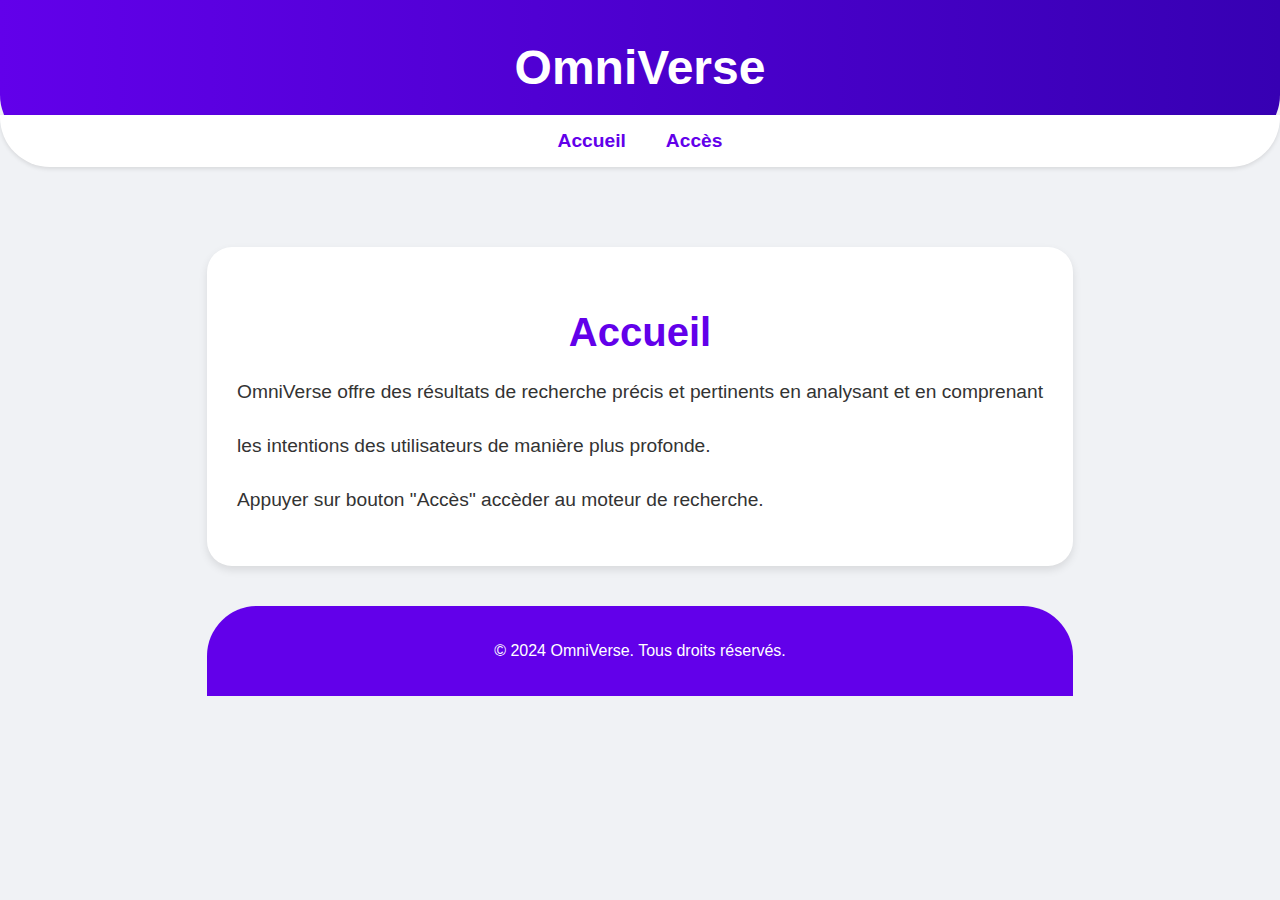
==== index.html @ 80786a97 "index.html" ====
<!DOCTYPE html>
<html lang="fr">
<head>
    <meta charset="UTF-8">
    <meta name="viewport" content="width=device-width, initial-scale=1.0">
    <title> OmniVerse v1.2</title>
    <style>
        body {
            margin: 0;
            font-family: 'Arial', sans-serif;
            background-color: #f0f2f5;
            color: #333;
            display: flex;
            flex-direction: column;
            min-height: 100vh;
        }
        header {
            background: linear-gradient(to right, #6200ea, #3700b3);
            color: white;
            padding: 40px 0;
            text-align: center;
            border-bottom-left-radius: 50px;
            border-bottom-right-radius: 50px;
            position: relative;
        }
        header h1 {
            margin: 0;
            font-size: 3em;
            font-weight: bold;
        }
        header p {
            margin: 10px 0 0;
            font-size: 1.2em;
        }
        nav {
            background-color: #ffffff;
            display: flex;
            justify-content: center;
            padding: 15px 0;
            box-shadow: 0 2px 4px rgba(0, 0, 0, 0.1);
            border-bottom-left-radius: 50px;
            border-bottom-right-radius: 50px;
            margin-top: -30px;
            position: relative;
            z-index: 1;
        }
        nav a {
            color: #6200ea;
            margin: 0 20px;
            text-decoration: none;
            font-size: 1.2em;
            font-weight: bold;
            transition: color 0.3s;
        }
        nav a:hover {
            color: #3700b3;
        }
        main {
            padding: 40px 20px;
            max-width: 1200px;
            margin: 0 auto;
            flex: 1;
        }
        section {
            margin: 40px 0;
            padding: 30px;
            background: white;
            border-radius: 25px;
            box-shadow: 0 4px 8px rgba(0, 0, 0, 0.1);
            transition: transform 0.3s;
        }
        section:hover {
            transform: translateY(-10px);
        }
        section h2 {
            text-align: center;
            color: #6200ea;
            font-size: 2.5em;
            margin-bottom: 20px;
        }
        section p {
            text-align: justify;
            font-size: 1.2em;
            line-height: 1.8em;
        }
        section a {
            color: #6200ea;
            text-decoration: none;
            font-weight: bold;
        }
        footer {
            background-color: #6200ea;
            color: white;
            text-align: center;
            padding: 20px 0;
            border-top-left-radius: 50px;
            border-top-right-radius: 50px;
        }
    </style>
</head>
<body>
    <header>
        <h1> OmniVerse </h1>
        <p></p>
    </header>
    <nav>
        <a href="#home">Accueil</a>
        <a href="https://nexus-ia.netlify.app/search_results?">Accès</a>
    
    </nav>
    <main>
        <section id="home">
            <h2>Accueil</h2>
            <p> OmniVerse offre des résultats de recherche précis et pertinents en analysant et en comprenant <p>
            les intentions des utilisateurs de manière plus profonde. <p>

                Appuyer sur bouton "Accès" accèder au moteur de recherche.<p>
        </section>
        
<footer>
        <p>© 2024 OmniVerse. Tous droits réservés.</p>
    </footer>
</body>
</html>
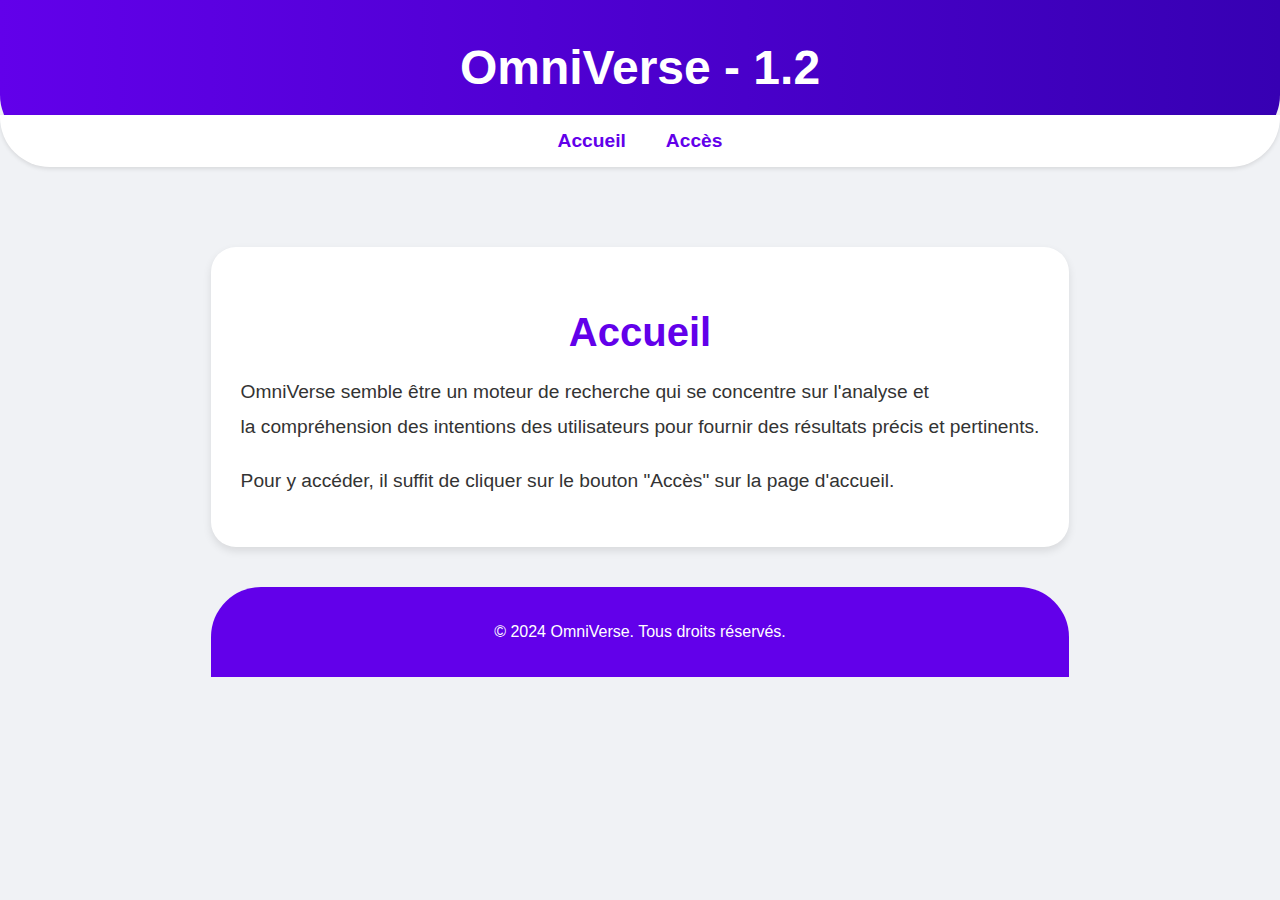
==== commit d861eb01: "index.html" ====
--- a/index.html
+++ b/index.html
@@ -3,7 +3,7 @@
 <head>
     <meta charset="UTF-8">
     <meta name="viewport" content="width=device-width, initial-scale=1.0">
-    <title> OmniVerse v1.2</title>
+    <title> OmniVerse </title>
     <style>
         body {
             margin: 0;
@@ -100,22 +100,25 @@
 </head>
 <body>
     <header>
-        <h1> OmniVerse </h1>
+        <h1> OmniVerse - 1.2 </h1>
         <p></p>
     </header>
     <nav>
-        <a href="#home">Accueil</a>
-        <a href="https://nexus-ia.netlify.app/search_results?">Accès</a>
+        <a href="https://www.canva.com/design/DAGIlVhWTOY/488iZ4JvC2l0We1j38dkgA/watch?utm_content=DAGIlVhWTOY&utm_campaign=designshare&utm_medium=link&utm_source=editor">Accueil</a>
+        <a href="https://omni-verse.netlify.app/search_results?">Accès</a>
     
     </nav>
     <main>
+
         <section id="home">
             <h2>Accueil</h2>
-            <p> OmniVerse offre des résultats de recherche précis et pertinents en analysant et en comprenant <p>
-            les intentions des utilisateurs de manière plus profonde. <p>
+            <p> OmniVerse semble être un moteur de recherche qui se concentre sur l'analyse et <br> 
+                la compréhension des intentions des utilisateurs pour fournir des résultats précis et pertinents.<p>
 
-                Appuyer sur bouton "Accès" accèder au moteur de recherche.<p>
+                Pour y accéder, il suffit de cliquer sur le bouton "Accès" sur la page d'accueil.<p>
         </section>
+        
+        <p></p>
         
 <footer>
         <p>© 2024 OmniVerse. Tous droits réservés.</p>
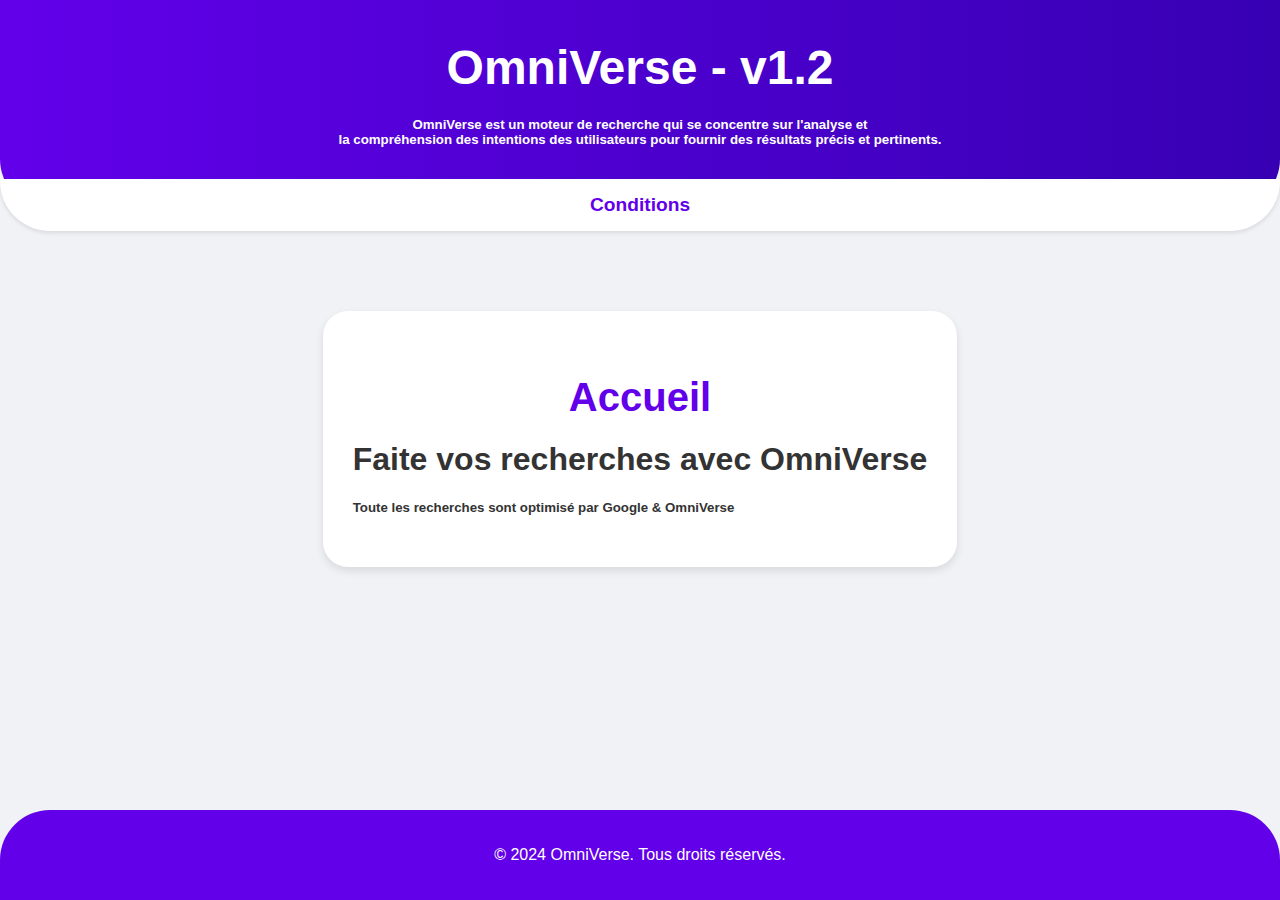
==== commit fcc00139: "index.html" ====
--- a/index.html
+++ b/index.html
@@ -100,28 +100,29 @@
 </head>
 <body>
     <header>
-        <h1> OmniVerse - 1.2 </h1>
-        <p></p>
+        <h1> OmniVerse - v1.2</h1>
+        <h5>OmniVerse est un moteur de recherche qui se concentre sur l'analyse et <br> 
+                la compréhension des intentions des utilisateurs pour fournir des résultats précis et pertinents. </h5>
     </header>
     <nav>
-        <a href="https://www.canva.com/design/DAGIlVhWTOY/488iZ4JvC2l0We1j38dkgA/watch?utm_content=DAGIlVhWTOY&utm_campaign=designshare&utm_medium=link&utm_source=editor">Accueil</a>
-        <a href="https://omni-verse.netlify.app/search_results?">Accès</a>
-    
+
+        <a href="https://omni-verse.netlify.app/search_results?">Conditions</a>
+
     </nav>
     <main>
-
         <section id="home">
             <h2>Accueil</h2>
-            <p> OmniVerse semble être un moteur de recherche qui se concentre sur l'analyse et <br> 
-                la compréhension des intentions des utilisateurs pour fournir des résultats précis et pertinents.<p>
-
-                Pour y accéder, il suffit de cliquer sur le bouton "Accès" sur la page d'accueil.<p>
-        </section>
+            <p><div class="results-container">
+    <h1>Faite vos recherches avec OmniVerse </h1>
+    <h5>Toute les recherches sont optimisé par Google & OmniVerse </h5> <p>
         
-        <p></p>
-        
-<footer>
-        <p>© 2024 OmniVerse. Tous droits réservés.</p>
+  <script async src="https://cse.google.com/cse.js?cx=076a5f70a5c72440d">
+</script>
+<div class="gcse-search"></div>
+                
+    </main>
+    <footer>
+        <p>&copy; 2024 OmniVerse. Tous droits réservés.</p>
     </footer>
 </body>
 </html>
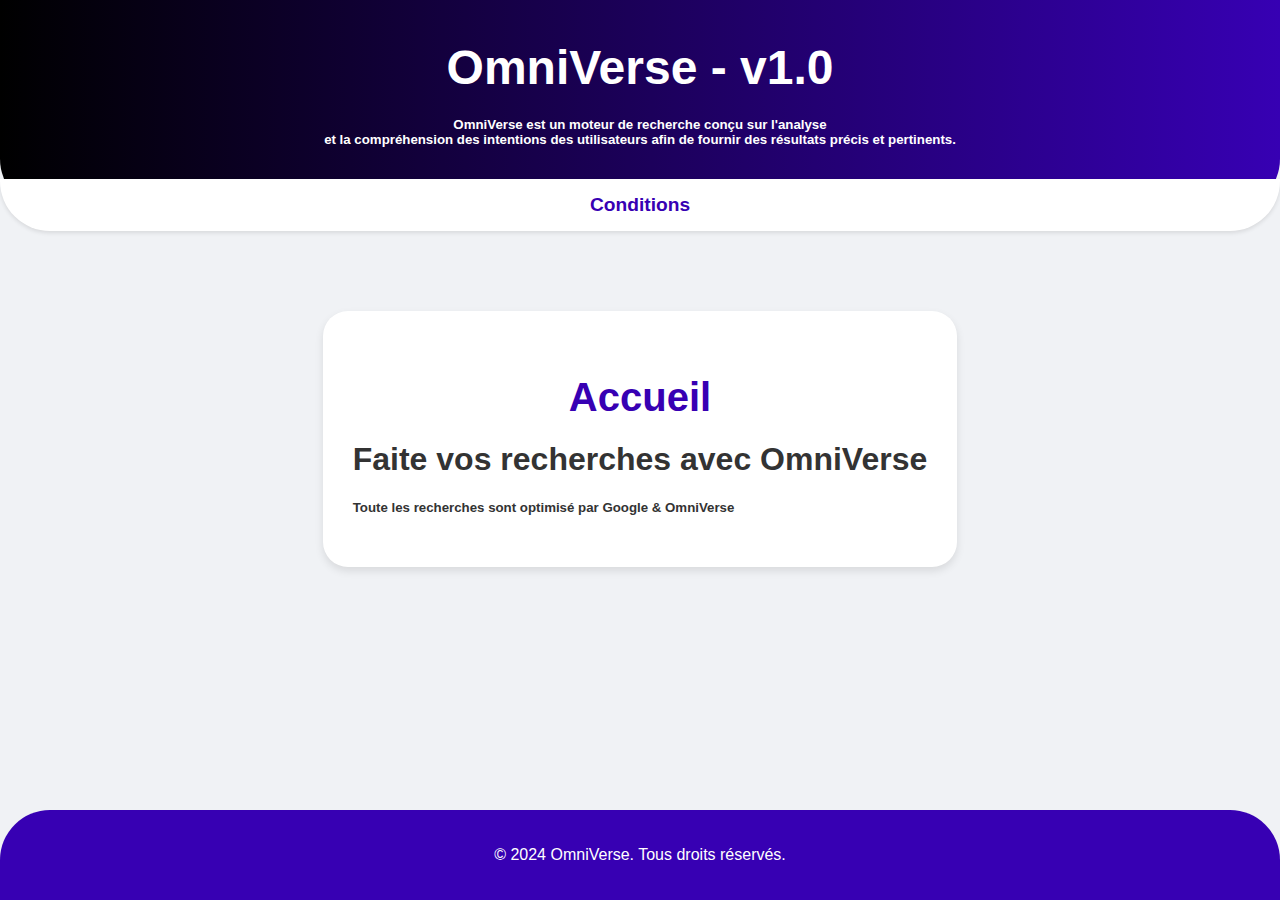
==== commit 9a3d652f: "index.html" ====
--- a/index.html
+++ b/index.html
@@ -15,7 +15,7 @@
             min-height: 100vh;
         }
         header {
-            background: linear-gradient(to right, #6200ea, #3700b3);
+            background: linear-gradient(to right, #000000, #3700b3);
             color: white;
             padding: 40px 0;
             text-align: center;
@@ -45,7 +45,7 @@
             z-index: 1;
         }
         nav a {
-            color: #6200ea;
+            color: #3700b3;
             margin: 0 20px;
             text-decoration: none;
             font-size: 1.2em;
@@ -74,7 +74,7 @@
         }
         section h2 {
             text-align: center;
-            color: #6200ea;
+            color: #3700b3;
             font-size: 2.5em;
             margin-bottom: 20px;
         }
@@ -84,12 +84,12 @@
             line-height: 1.8em;
         }
         section a {
-            color: #6200ea;
+            color: #3700b3;
             text-decoration: none;
             font-weight: bold;
         }
         footer {
-            background-color: #6200ea;
+            background-color: #3700b3;
             color: white;
             text-align: center;
             padding: 20px 0;
@@ -100,9 +100,9 @@
 </head>
 <body>
     <header>
-        <h1> OmniVerse - v1.2</h1>
-        <h5>OmniVerse est un moteur de recherche qui se concentre sur l'analyse et <br> 
-                la compréhension des intentions des utilisateurs pour fournir des résultats précis et pertinents. </h5>
+        <h1> OmniVerse - v1.0</h1>
+        <h5>OmniVerse est un moteur de recherche conçu sur l'analyse <br>
+            et la compréhension des intentions des utilisateurs afin de fournir des résultats précis et pertinents. </h5>
     </header>
     <nav>
 
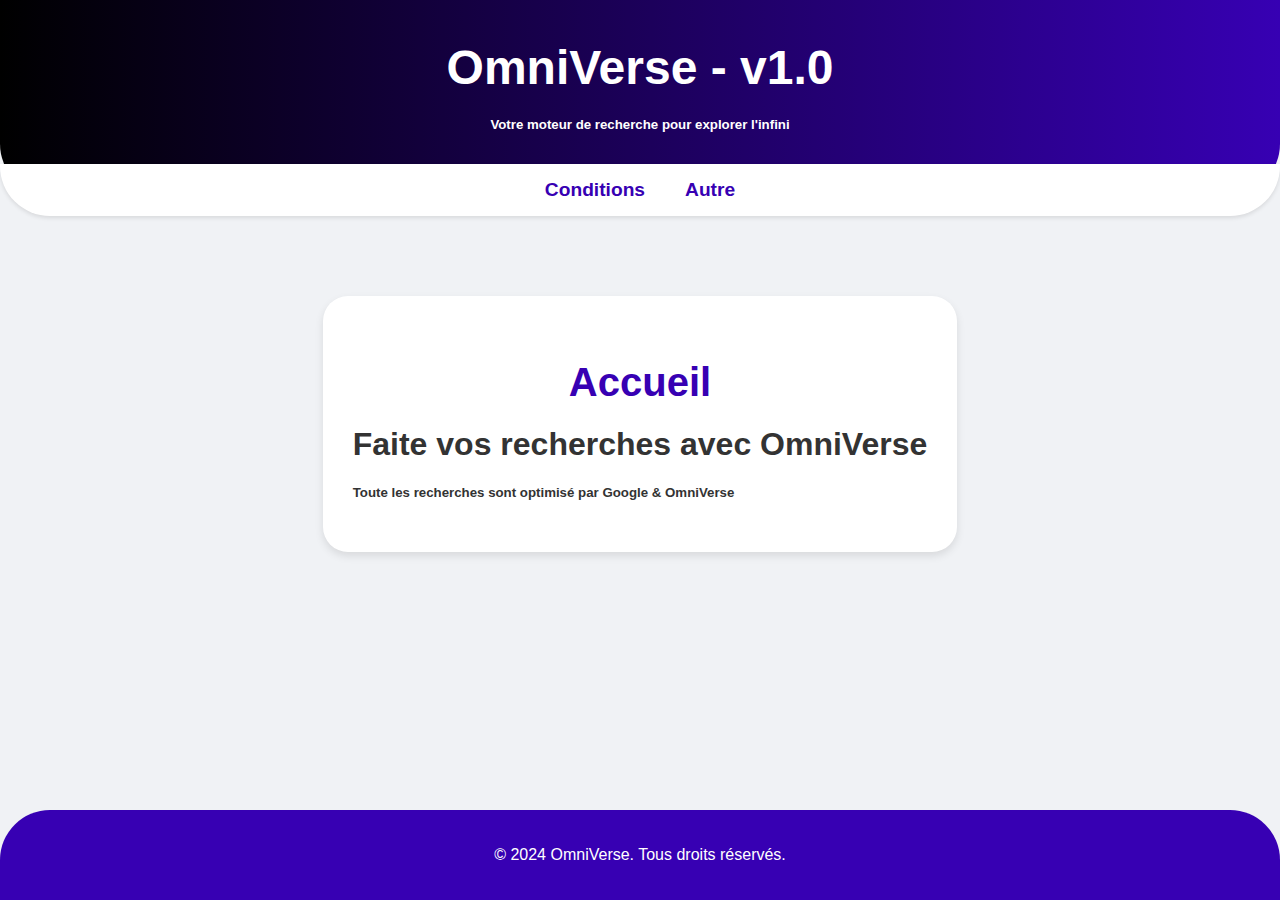
==== commit 47c2b892: "index.html" ====
--- a/index.html
+++ b/index.html
@@ -100,27 +100,32 @@
 </head>
 <body>
     <header>
-        <h1> OmniVerse - v1.0</h1>
-        <h5>OmniVerse est un moteur de recherche conçu sur l'analyse <br>
-            et la compréhension des intentions des utilisateurs afin de fournir des résultats précis et pertinents. </h5>
+        <h1> OmniVerse - v1.0</h1> 
+        <h5> Votre moteur de recherche pour explorer l'infini </h5>
+            
+        <script src="script.js"></script>
+
     </header>
     <nav>
 
-        <a href="https://omni-verse.netlify.app/search_results?">Conditions</a>
+<a href="https://omni-verse.netlify.app/search_results?">Conditions</a>
+<a href="https://omni-verse.netlify.app/autre_page.html">Autre</a>
 
+        
     </nav>
     <main>
         <section id="home">
             <h2>Accueil</h2>
             <p><div class="results-container">
     <h1>Faite vos recherches avec OmniVerse </h1>
-    <h5>Toute les recherches sont optimisé par Google & OmniVerse </h5> <p>
+    <h5>Toute les recherches sont optimisé par Google & OmniVerse </h5> 
         
   <script async src="https://cse.google.com/cse.js?cx=076a5f70a5c72440d">
 </script>
 <div class="gcse-search"></div>
-                
+               
     </main>
+
     <footer>
         <p>&copy; 2024 OmniVerse. Tous droits réservés.</p>
     </footer>
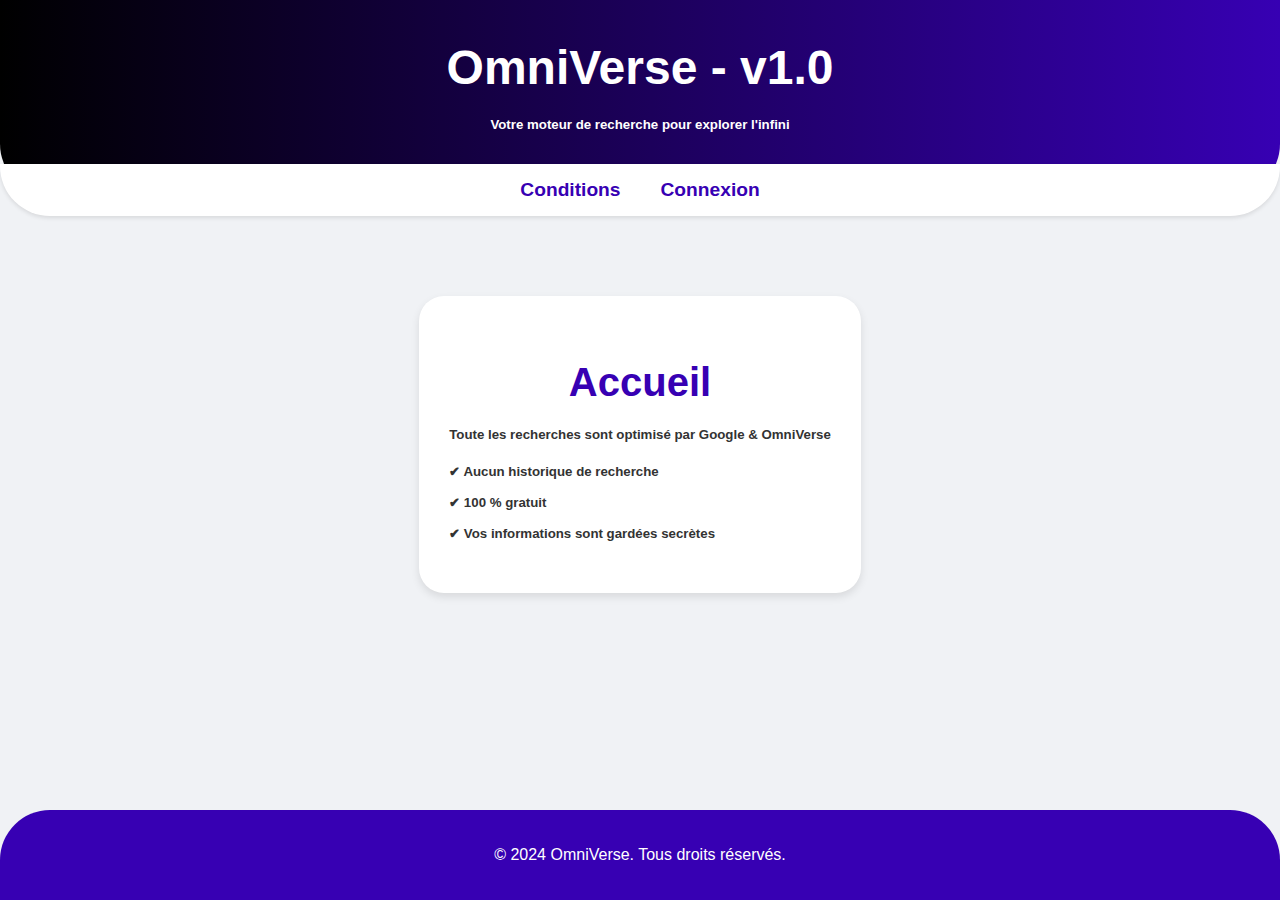
==== commit c8d9f690: "index.html" ====
--- a/index.html
+++ b/index.html
@@ -109,7 +109,7 @@
     <nav>
 
 <a href="https://omni-verse.netlify.app/search_results?">Conditions</a>
-<a href="https://omni-verse.netlify.app/autre_page.html">Autre</a>
+<a href="https://omni-verse.netlify.app/autre_page.html">Connexion</a>
 
         
     </nav>
@@ -117,12 +117,17 @@
         <section id="home">
             <h2>Accueil</h2>
             <p><div class="results-container">
-    <h1>Faite vos recherches avec OmniVerse </h1>
-    <h5>Toute les recherches sont optimisé par Google & OmniVerse </h5> 
         
   <script async src="https://cse.google.com/cse.js?cx=076a5f70a5c72440d">
 </script>
 <div class="gcse-search"></div>
+<h5>Toute les recherches sont optimisé par Google & OmniVerse </h5>
+
+<h5>✔ Aucun historique de recherche <p></p>
+    ✔ 100 % gratuit <p></p>
+    ✔ Vos informations sont gardées secrètes <p></p>
+
+</h5>
                
     </main>
 
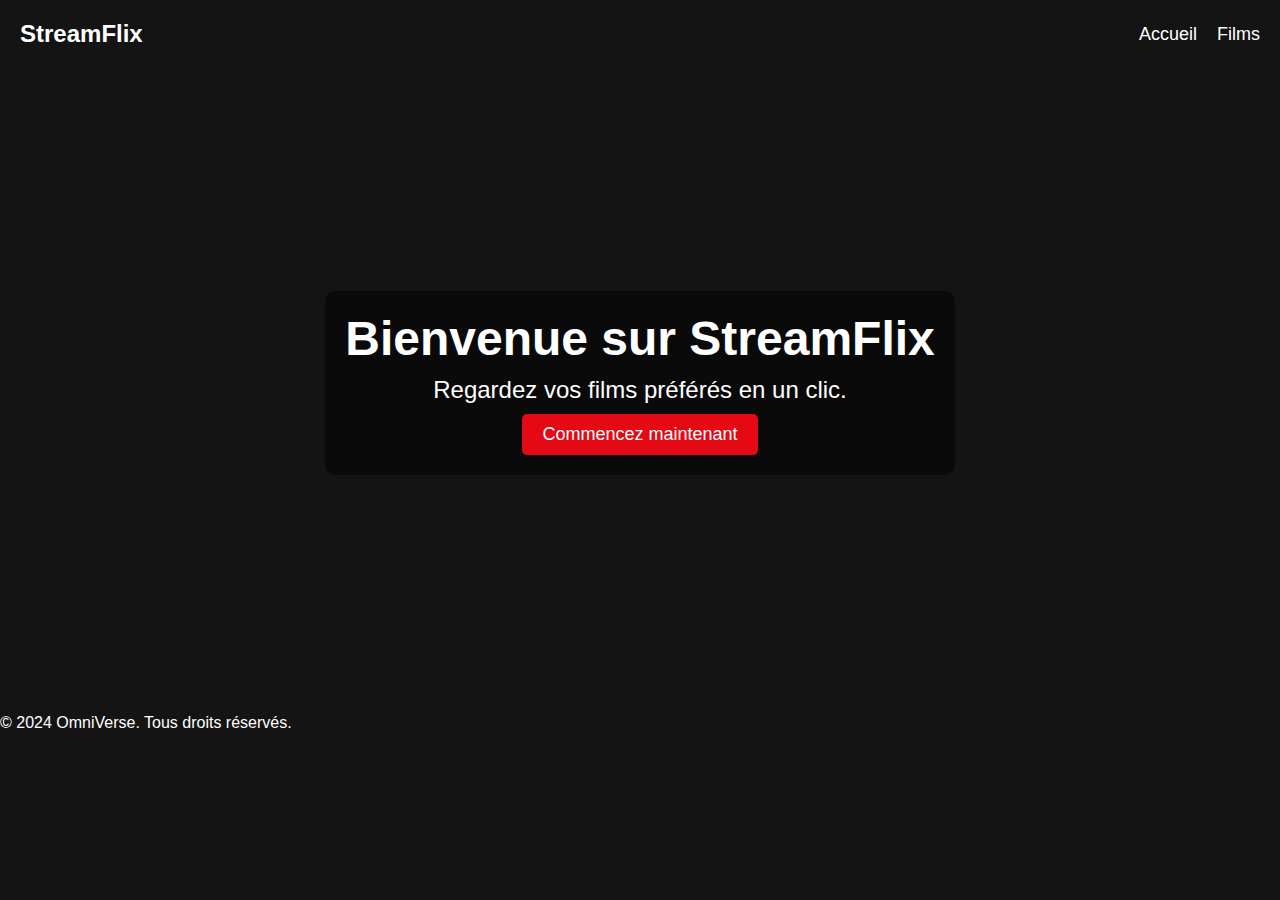
==== commit d01bf7f3: "index.html" ====
--- a/index.html
+++ b/index.html
@@ -3,135 +3,176 @@
 <head>
     <meta charset="UTF-8">
     <meta name="viewport" content="width=device-width, initial-scale=1.0">
-    <title> OmniVerse </title>
+    <title>StreamFlix</title>
     <style>
         body {
             margin: 0;
-            font-family: 'Arial', sans-serif;
-            background-color: #f0f2f5;
-            color: #333;
+            font-family: Arial, sans-serif;
+            background-color: #141414;
+            color: #ffffff;
+        }
+
+        .header {
             display: flex;
-            flex-direction: column;
-            min-height: 100vh;
+            justify-content: space-between;
+            align-items: center;
+            padding: 20px;
+            background-color: #141414;
         }
-        header {
-            background: linear-gradient(to right, #000000, #3700b3);
-            color: white;
-            padding: 40px 0;
-            text-align: center;
-            border-bottom-left-radius: 50px;
-            border-bottom-right-radius: 50px;
-            position: relative;
-        }
-        header h1 {
-            margin: 0;
-            font-size: 3em;
+
+        .logo {
+            font-size: 24px;
             font-weight: bold;
         }
-        header p {
-            margin: 10px 0 0;
-            font-size: 1.2em;
+
+        .nav ul {
+            list-style: none;
+            display: flex;
+            margin: 0;
+            padding: 0;
         }
-        nav {
-            background-color: #ffffff;
+
+        .nav ul li {
+            margin-left: 20px;
+        }
+
+        .nav ul li a {
+            color: #ffffff;
+            text-decoration: none;
+            font-size: 18px;
+        }
+
+        .hero {
             display: flex;
             justify-content: center;
-            padding: 15px 0;
-            box-shadow: 0 2px 4px rgba(0, 0, 0, 0.1);
-            border-bottom-left-radius: 50px;
-            border-bottom-right-radius: 50px;
-            margin-top: -30px;
-            position: relative;
-            z-index: 1;
+            align-items: center;
+            height: 70vh;
+            background: url('hero.jpg') no-repeat center center/cover;
+            text-align: center;
+            color: #ffffff;
         }
-        nav a {
-            color: #3700b3;
-            margin: 0 20px;
-            text-decoration: none;
-            font-size: 1.2em;
-            font-weight: bold;
-            transition: color 0.3s;
+
+        .hero-content {
+            background: rgba(0, 0, 0, 0.5);
+            padding: 20px;
+            border-radius: 10px;
         }
-        nav a:hover {
-            color: #3700b3;
+
+        .hero h1 {
+            font-size: 48px;
+            margin: 0;
         }
-        main {
-            padding: 40px 20px;
-            max-width: 1200px;
-            margin: 0 auto;
-            flex: 1;
+
+        .hero p {
+            font-size: 24px;
+            margin: 10px 0;
         }
-        section {
-            margin: 40px 0;
-            padding: 30px;
-            background: white;
-            border-radius: 25px;
-            box-shadow: 0 4px 8px rgba(0, 0, 0, 0.1);
-            transition: transform 0.3s;
+
+        .hero button {
+            padding: 10px 20px;
+            font-size: 18px;
+            color: #ffffff;
+            background-color: #e50914;
+            border: none;
+            border-radius: 5px;
+            cursor: pointer;
         }
-        section:hover {
-            transform: translateY(-10px);
+
+        .content {
+            padding: 20px;
         }
-        section h2 {
-            text-align: center;
-            color: #3700b3;
-            font-size: 2.5em;
+
+        .content h2 {
+            font-size: 32px;
             margin-bottom: 20px;
         }
-        section p {
-            text-align: justify;
-            font-size: 1.2em;
-            line-height: 1.8em;
+
+        .grid {
+            display: flex;
+            gap: 20px;
+            flex-wrap: wrap;
         }
-        section a {
-            color: #3700b3;
-            text-decoration: none;
-            font-weight: bold;
+
+        .card {
+            background-color: #333333;
+            border-radius: 10px;
+            overflow: hidden;
+            width: calc(33.333% - 20px);
+            box-shadow: 0 4px 8px rgba(0, 0, 0, 0.2);
         }
-        footer {
-            background-color: #3700b3;
-            color: white;
+
+        .card img {
+            width: 100%;
+            height: auto;
+        }
+
+        .card h3 {
+            padding: 10px;
+            font-size: 20px;
+            margin: 0;
+        }
+
+        .footer {
+            background-color: #141414;
             text-align: center;
-            padding: 20px 0;
-            border-top-left-radius: 50px;
-            border-top-right-radius: 50px;
+            padding: 20px;
+            position: fixed;
+            width: 100%;
+            bottom: 0;
+        }
+
+        .footer p {
+            margin: 0;
+            font-size: 16px;
         }
     </style>
 </head>
 <body>
-    <header>
-        <h1> OmniVerse - v1.0</h1> 
-        <h5> Votre moteur de recherche pour explorer l'infini </h5>
-            
-        <script src="script.js"></script>
+    <header class="header">
+        <div class="logo">StreamFlix</div>
+        <nav class="nav">
+            <ul>
+                <li><a href="#">Accueil</a></li>
+                <li><a href="#">Films</a></li>
+            </ul>
+        </nav>
+    </header>
 
-    </header>
-    <nav>
+    <section class="hero">
+        <div class="hero-content">
+            <h1>Bienvenue sur StreamFlix</h1>
+            <p>Regardez vos films préférés en un clic.</p>
 
-<a href="https://omni-verse.netlify.app/search_results?">Conditions</a>
-<a href="https://omni-verse.netlify.app/autre_page.html">Connexion</a>
+            <style>
+        .red-button {
+            padding: 10px 20px;
+            font-size: 18px;
+            color: #ffffff;
+            background-color: #e50914;
+            border: none;
+            border-radius: 5px;
+            cursor: pointer;
+            text-decoration: none;
+            display: inline-block;
+        }
+    </style>
+</head>
+<body>
+    <a href="https://example.com" class="red-button">Commencez maintenant</a>
+        </div>
+    </section>
 
-        
-    </nav>
-    <main>
-        <section id="home">
-            <h2>Accueil</h2>
-            <p><div class="results-container">
-        
-  <script async src="https://cse.google.com/cse.js?cx=076a5f70a5c72440d">
-</script>
-<div class="gcse-search"></div>
-<h5>Toute les recherches sont optimisé par Google & OmniVerse </h5>
-
-<h5>✔ Aucun historique de recherche <p></p>
-    ✔ 100 % gratuit <p></p>
-    ✔ Vos informations sont gardées secrètes <p></p>
-
-</h5>
-               
-    </main>
-
-    <footer>
+    <script>
+        // Vous pouvez ajouter des interactions JavaScript ici
+        document.addEventListener('DOMContentLoaded', () => {
+            const heroButton = document.querySelector('.hero button');
+            heroButton.addEventListener('click', () => {
+                alert('Commencez à regarder maintenant!');
+            });
+        });
+    </script>
+</body>
+</html>
         <p>&copy; 2024 OmniVerse. Tous droits réservés.</p>
     </footer>
 </body>
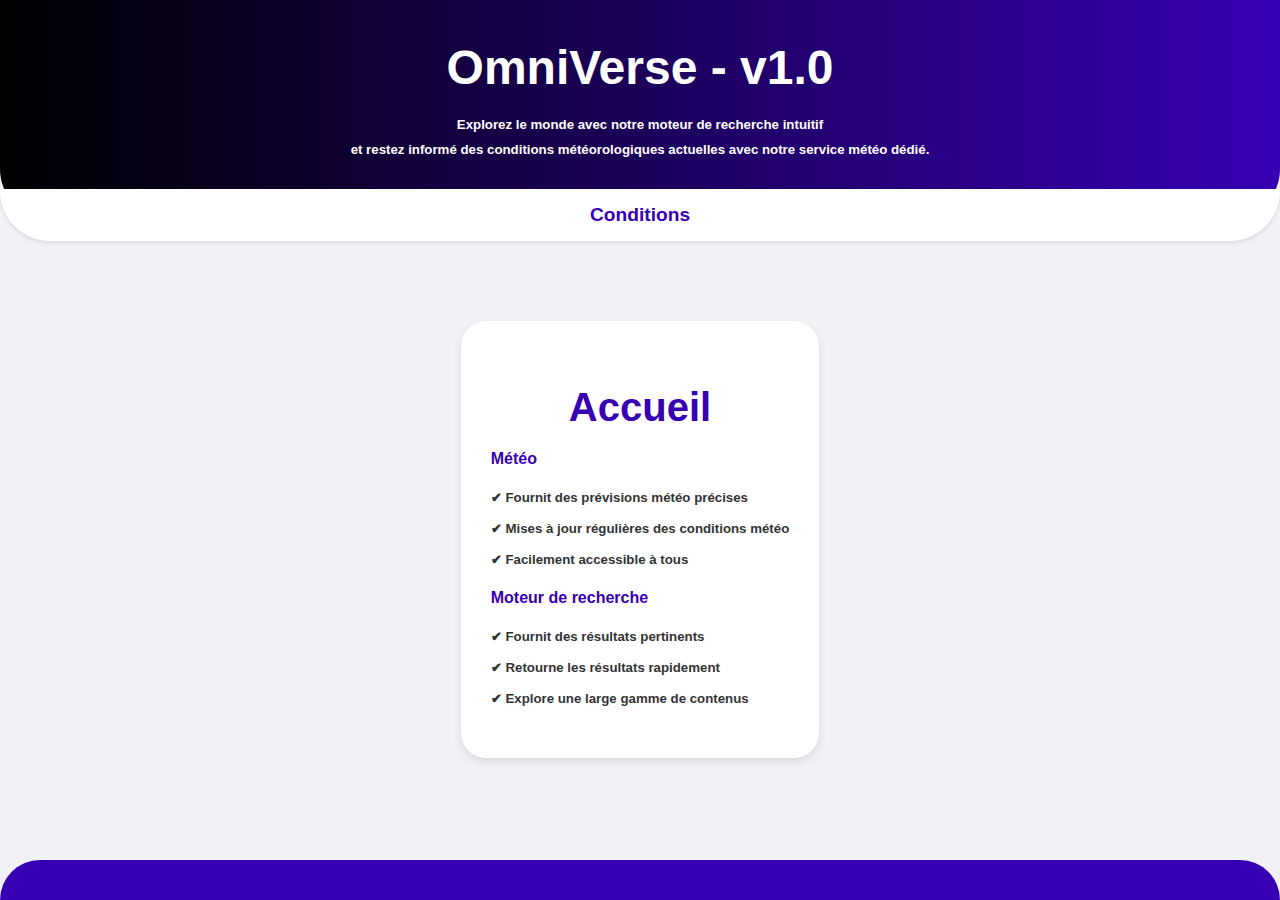
==== commit fde8fac0: "index.html" ====
--- a/index.html
+++ b/index.html
@@ -3,177 +3,140 @@
 <head>
     <meta charset="UTF-8">
     <meta name="viewport" content="width=device-width, initial-scale=1.0">
-    <title>StreamFlix</title>
+    <title> OmniVerse </title>
     <style>
         body {
             margin: 0;
-            font-family: Arial, sans-serif;
-            background-color: #141414;
-            color: #ffffff;
+            font-family: 'Arial', sans-serif;
+            background-color: #f0f2f5;
+            color: #333;
+            display: flex;
+            flex-direction: column;
+            min-height: 100vh;
         }
-
-        .header {
-            display: flex;
-            justify-content: space-between;
-            align-items: center;
-            padding: 20px;
-            background-color: #141414;
+        header {
+            background: linear-gradient(to right, #000000, #3700b3);
+            color: white;
+            padding: 40px 0;
+            text-align: center;
+            border-bottom-left-radius: 50px;
+            border-bottom-right-radius: 50px;
+            position: relative;
         }
-
-        .logo {
-            font-size: 24px;
+        header h1 {
+            margin: 0;
+            font-size: 3em;
             font-weight: bold;
         }
-
-        .nav ul {
-            list-style: none;
-            display: flex;
-            margin: 0;
-            padding: 0;
+        header p {
+            margin: 10px 0 0;
+            font-size: 1.2em;
         }
-
-        .nav ul li {
-            margin-left: 20px;
-        }
-
-        .nav ul li a {
-            color: #ffffff;
-            text-decoration: none;
-            font-size: 18px;
-        }
-
-        .hero {
+        nav {
+            background-color: #ffffff;
             display: flex;
             justify-content: center;
-            align-items: center;
-            height: 70vh;
-            background: url('hero.jpg') no-repeat center center/cover;
+            padding: 15px 0;
+            box-shadow: 0 2px 4px rgba(0, 0, 0, 0.1);
+            border-bottom-left-radius: 50px;
+            border-bottom-right-radius: 50px;
+            margin-top: -30px;
+            position: relative;
+            z-index: 1;
+        }
+        nav a {
+            color: #3700b3;
+            margin: 0 20px;
+            text-decoration: none;
+            font-size: 1.2em;
+            font-weight: bold;
+            transition: color 0.3s;
+        }
+        nav a:hover {
+            color: #3700b3;
+        }
+        main {
+            padding: 40px 20px;
+            max-width: 1200px;
+            margin: 0 auto;
+            flex: 1;
+        }
+        section {
+            margin: 40px 0;
+            padding: 30px;
+            background: white;
+            border-radius: 25px;
+            box-shadow: 0 4px 8px rgba(0, 0, 0, 0.1);
+            transition: transform 0.3s;
+        }
+        section:hover {
+            transform: translateY(-10px);
+        }
+        section h2 {
             text-align: center;
-            color: #ffffff;
-        }
-
-        .hero-content {
-            background: rgba(0, 0, 0, 0.5);
-            padding: 20px;
-            border-radius: 10px;
-        }
-
-        .hero h1 {
-            font-size: 48px;
-            margin: 0;
-        }
-
-        .hero p {
-            font-size: 24px;
-            margin: 10px 0;
-        }
-
-        .hero button {
-            padding: 10px 20px;
-            font-size: 18px;
-            color: #ffffff;
-            background-color: #e50914;
-            border: none;
-            border-radius: 5px;
-            cursor: pointer;
-        }
-
-        .content {
-            padding: 20px;
-        }
-
-        .content h2 {
-            font-size: 32px;
+            color: #3700b3;
+            font-size: 2.5em;
             margin-bottom: 20px;
         }
-
-        .grid {
-            display: flex;
-            gap: 20px;
-            flex-wrap: wrap;
+        section p {
+            text-align: justify;
+            font-size: 1.2em;
+            line-height: 1.8em;
         }
-
-        .card {
-            background-color: #333333;
-            border-radius: 10px;
-            overflow: hidden;
-            width: calc(33.333% - 20px);
-            box-shadow: 0 4px 8px rgba(0, 0, 0, 0.2);
+        section a {
+            color: #3700b3;
+            text-decoration: none;
+            font-weight: bold;
         }
-
-        .card img {
-            width: 100%;
-            height: auto;
-        }
-
-        .card h3 {
-            padding: 10px;
-            font-size: 20px;
-            margin: 0;
-        }
-
-        .footer {
-            background-color: #141414;
+        footer {
+            background-color: #3700b3;
+            color: white;
             text-align: center;
-            padding: 20px;
-            position: fixed;
-            width: 100%;
-            bottom: 0;
-        }
-
-        .footer p {
-            margin: 0;
-            font-size: 16px;
+            padding: 20px 0;
+            border-top-left-radius: 50px;
+            border-top-right-radius: 50px;
         }
     </style>
 </head>
 <body>
-    <header class="header">
-        <div class="logo">StreamFlix</div>
-        <nav class="nav">
-            <ul>
-                <li><a href="#">Accueil</a></li>
-                <li><a href="#">Films</a></li>
-            </ul>
-        </nav>
+    <header>
+        <h1> OmniVerse - v1.0</h1> 
+        <h5> Explorez le monde avec notre moteur de recherche intuitif <p></p>
+            et restez informé des conditions météorologiques actuelles avec notre service météo dédié.</h5>
+            
+        <script src="script.js"></script>
+
     </header>
+    <nav>
 
-    <section class="hero">
-        <div class="hero-content">
-            <h1>Bienvenue sur StreamFlix</h1>
-            <p>Regardez vos films préférés en un clic.</p>
+        <a href="https://omni-verse.netlify.app/search_results?">Conditions</a>
 
-            <style>
-        .red-button {
-            padding: 10px 20px;
-            font-size: 18px;
-            color: #ffffff;
-            background-color: #e50914;
-            border: none;
-            border-radius: 5px;
-            cursor: pointer;
-            text-decoration: none;
-            display: inline-block;
-        }
-    </style>
-</head>
-<body>
-    <a href="https://example.com" class="red-button">Commencez maintenant</a>
-        </div>
-    </section>
 
-    <script>
-        // Vous pouvez ajouter des interactions JavaScript ici
-        document.addEventListener('DOMContentLoaded', () => {
-            const heroButton = document.querySelector('.hero button');
-            heroButton.addEventListener('click', () => {
-                alert('Commencez à regarder maintenant!');
-            });
-        });
-    </script>
-</body>
-</html>
-        <p>&copy; 2024 OmniVerse. Tous droits réservés.</p>
-    </footer>
-</body>
-</html>
+        
+    </nav>
+    <main>
+        <section id="home">
+            <h2>Accueil</h2>
+            <p><div class="results-container">
+        
+    <a href="https://omni-verse.netlify.app/another_page">Météo</a> <p></p>
+    <h5> ✔ Fournit des prévisions météo précises <p></p> 
+         ✔ Mises à jour régulières des conditions météo <p></p>
+         ✔ Facilement accessible à tous <p></p>
+    </h5>
+
+
+    <p></p>
+    <a href="https://omni-verse.netlify.app/autre_page.html">Moteur de recherche</a> <p>
+        <h5>✔ Fournit des résultats pertinents <p></p>
+            ✔ Retourne les résultats rapidement <p></p>
+            ✔ Explore une large gamme de contenus <p></p>
+        
+        </h5>
+    </p>
+
+</h5>
+               
+    </main>
+
+    <footer>
